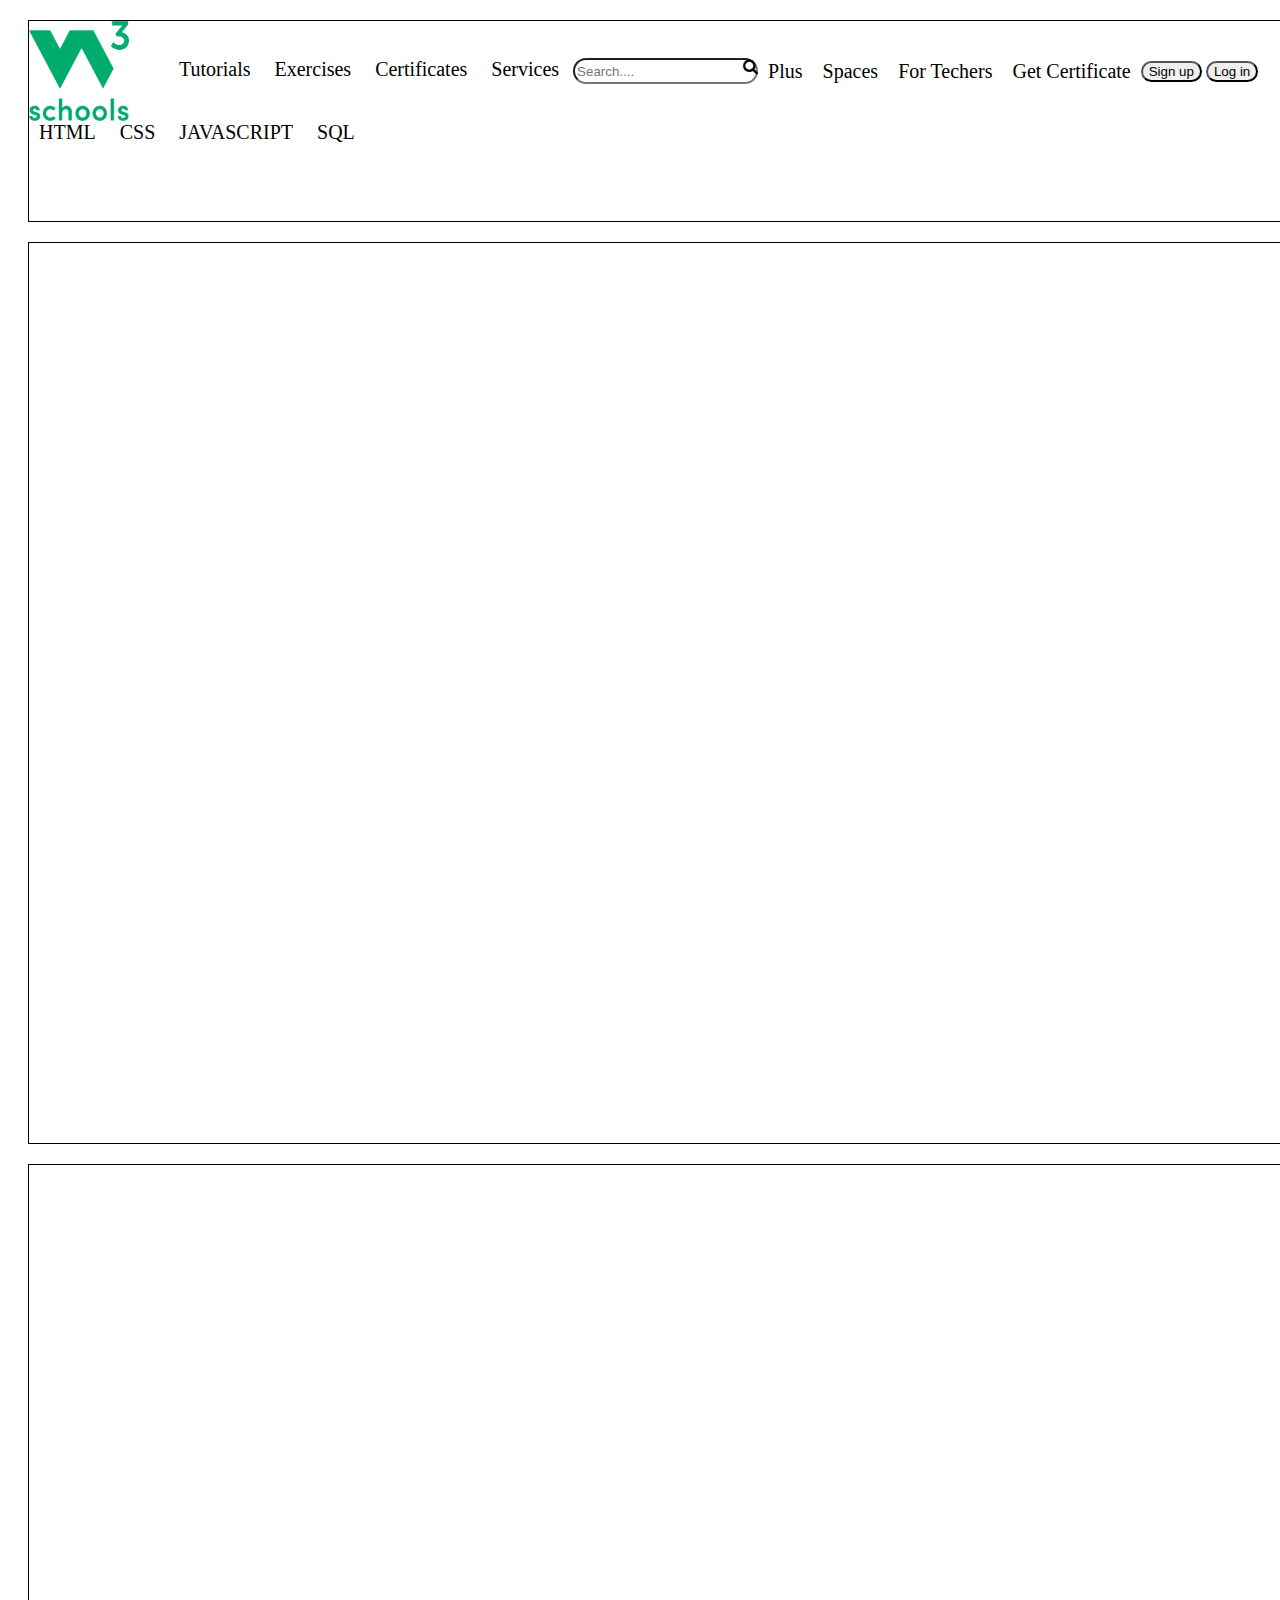
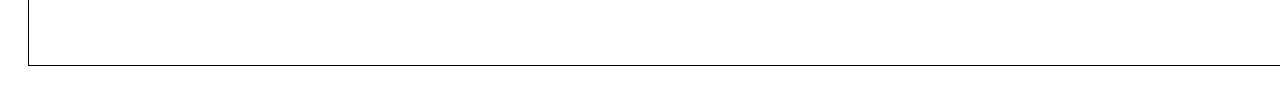
==== indexw3.html @ 79e41e92 "homework day 8" ====
<!DOCTYPE html>
<html lang="en">
<head>
    <meta charset="UTF-8">
    <meta name="viewport" content="width=device-width, initial-scale=1.0">
    <title>Document</title>
    <link rel="stylesheet" href="./stylew3.css">
    <link rel="stylesheet" href="https://cdnjs.cloudflare.com/ajax/libs/font-awesome/4.7.0/css/font-awesome.min.css"/>
</head>
<body>
    <div class="top">
        <div class="top-avatar">
            <img class="top--avatar--img" src="./public/img/W3Schools_logo.svg.png" alt="w3schools_logo">
            <ul>
                <li><a href="#">Tutorials</a></li>
                <li><a href="#">Exercises</a></li>
                <li><a href="#">Certificates</a></li>
                <li><a href="#">Services</a></li>
                <span class="top--search">
                    <input class="top--avatar--input" type="text" placeholder="Search...." name="Search"  >
                    <i class="fa fa-search icon" aria-hidden="true"></i>
                </span>
            </ul>
            <div class="top--nav">
                <li><a href="#">Plus</a></li>
                <li><a href="#">Spaces</a></li>
                <li><a href="#">For Techers</a></li>
                <li><a href="#">Get Certificate</a></li>
                <div class="top--avatar--register">
                    <button class="top--avatar--signup" type="submit">Sign up</button>
                    <button class="top--avatar--login" type="submit">Log in</button>
                </div>
            </div>
            
        </div>
        <div class="top--chu">
            <li><a href="#">HTML</a></li>
            <li><a href="#">CSS</a></li>
            <li><a href="#">JAVASCRIPT</a></li>
            <li><a href="#">SQL</a></li>
        </div>

    </div>
    <div class="content">
        <div class="content--left">
            
        </div>
        <div class="content--mid">
            <div class="content--mid--a"></div>
            <div class="content--mid--b"></div>
        </div>
        <div class="content--right">
            <div class="content--right--a"></div>
            <div class="content--right--b"></div>
        </div>
    </div>
    <div class="footer">
        <div class="footer--left"></div>
        <div class="footer--mid"></div>
        <div class="footer--right"></div>
    </div>
</body>
</html>
---- stylew3.css ----
.body{
    display: flex;
    justify-content: center;
    align-items: center;
    flex-direction: column;
}
.top{
    margin: 20px;
    border: 1px solid black;
    width: 100%;
    height: 200px;
}
.top-avatar{
    display: flex;
    justify-content: flex-start;
    align-items: center;
}
.top--avatar--img{
    width: 100px;
    height: 100px;
}
li{
    display: inline;
}
a{
    text-decoration: none;
    color: black;
    padding: 10px;
    font-size: 20px;
}
.top--avatar--input{
    height: 20px;
    border-radius: 20px;
    outline: none;
}
.top--search{
    position: relative;
}
.icon{
    position: absolute;
    right: 0;
}
.top--nav{
    display: inline;
    display: flex;
    justify-content: flex-start;
    align-items: center;
    float: right;
}
.top--avatar--signup{
    border-radius: 20px;
}
.top--avatar--login{
    border-radius: 20px;
}
.top--chu{
    display: block;
}
.content{
    margin: 20px;
    border: 1px solid black;
    width: 100%;
    height: 900px;
}
.footer{
    margin: 20px;
    border: 1px solid black;
    width: 100%;
    height: 500px;
}
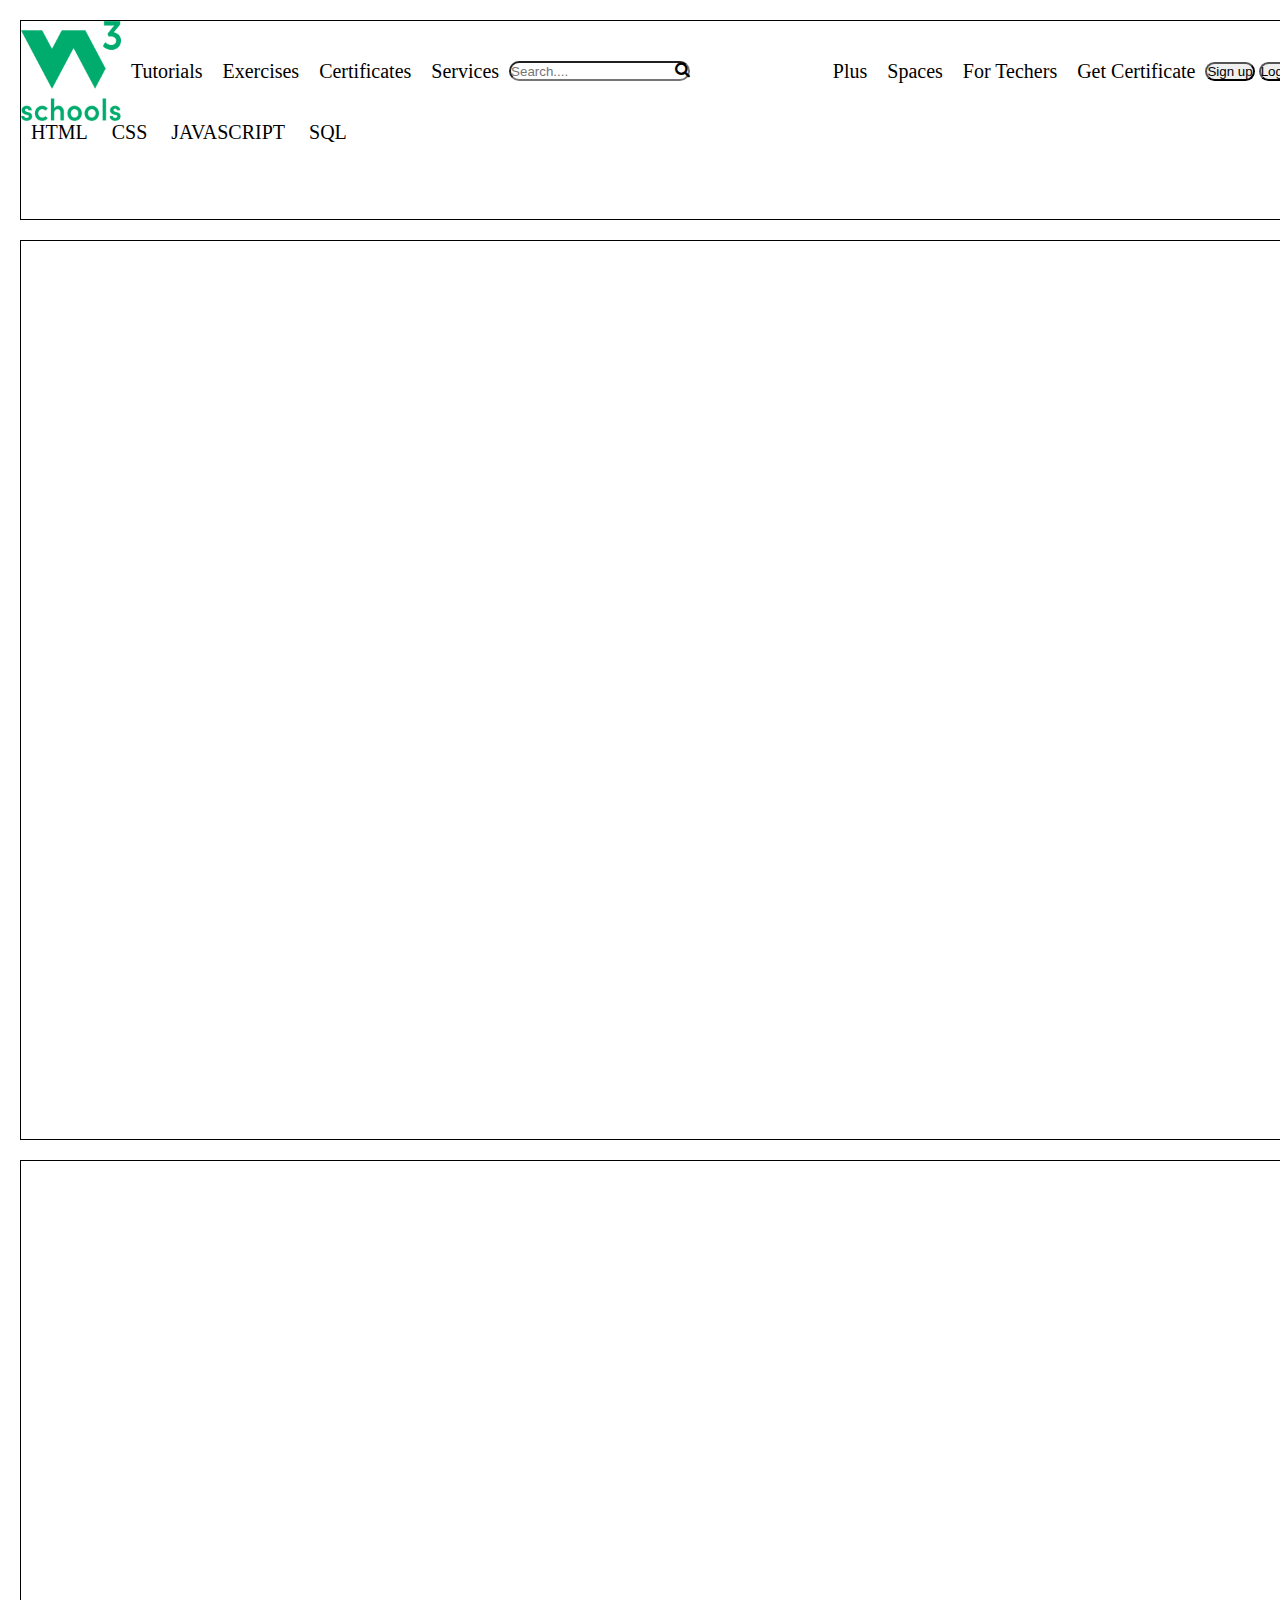
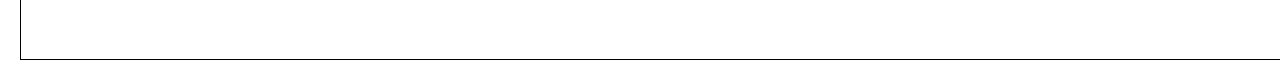
==== commit 8fdb399d: "homework day 9" ====
--- a/indexw3.html
+++ b/indexw3.html
@@ -1,63 +1,73 @@
 <!DOCTYPE html>
 <html lang="en">
-<head>
-    <meta charset="UTF-8">
-    <meta name="viewport" content="width=device-width, initial-scale=1.0">
+  <head>
+    <meta charset="UTF-8" />
+    <meta name="viewport" content="width=device-width, initial-scale=1.0" />
     <title>Document</title>
-    <link rel="stylesheet" href="./stylew3.css">
-    <link rel="stylesheet" href="https://cdnjs.cloudflare.com/ajax/libs/font-awesome/4.7.0/css/font-awesome.min.css"/>
-</head>
-<body>
+    <link rel="stylesheet" href="./stylew3.css" />
+    <link
+      rel="stylesheet"
+      href="https://cdnjs.cloudflare.com/ajax/libs/font-awesome/4.7.0/css/font-awesome.min.css"
+    />
+  </head>
+  <body>
     <div class="top">
-        <div class="top-avatar">
-            <img class="top--avatar--img" src="./public/img/W3Schools_logo.svg.png" alt="w3schools_logo">
-            <ul>
-                <li><a href="#">Tutorials</a></li>
-                <li><a href="#">Exercises</a></li>
-                <li><a href="#">Certificates</a></li>
-                <li><a href="#">Services</a></li>
-                <span class="top--search">
-                    <input class="top--avatar--input" type="text" placeholder="Search...." name="Search"  >
-                    <i class="fa fa-search icon" aria-hidden="true"></i>
-                </span>
-            </ul>
-            <div class="top--nav">
-                <li><a href="#">Plus</a></li>
-                <li><a href="#">Spaces</a></li>
-                <li><a href="#">For Techers</a></li>
-                <li><a href="#">Get Certificate</a></li>
-                <div class="top--avatar--register">
-                    <button class="top--avatar--signup" type="submit">Sign up</button>
-                    <button class="top--avatar--login" type="submit">Log in</button>
-                </div>
+      <div class="top-avatar">
+        <img
+          class="top--avatar--img"
+          src="./public/img/W3Schools_logo.svg.png"
+          alt="w3schools_logo"
+        />
+        <span class="top--items">
+          <ul class="top--nav">
+            <li><a href="#">Tutorials</a></li>
+            <li><a href="#">Exercises</a></li>
+            <li><a href="#">Certificates</a></li>
+            <li><a href="#">Services</a></li>
+            <span class="top--search">
+              <input
+                class="top--avatar--input"
+                type="text"
+                placeholder="Search...."
+                name="Search"
+              />
+              <i class="fa fa-search icon" aria-hidden="true"></i>
+            </span>
+          </ul>
+          <ul class="top--nav">
+            <li><a href="#">Plus</a></li>
+            <li><a href="#">Spaces</a></li>
+            <li><a href="#">For Techers</a></li>
+            <li><a href="#">Get Certificate</a></li>
+            <div class="top--avatar--register">
+              <button class="top--avatar--signup" type="submit">Sign up</button>
+              <button class="top--avatar--login" type="submit">Log in</button>
             </div>
-            
-        </div>
-        <div class="top--chu">
-            <li><a href="#">HTML</a></li>
-            <li><a href="#">CSS</a></li>
-            <li><a href="#">JAVASCRIPT</a></li>
-            <li><a href="#">SQL</a></li>
-        </div>
-
+          </ul>
+        </span>
+      </div>
+      <div class="top--chu">
+        <li><a href="#">HTML</a></li>
+        <li><a href="#">CSS</a></li>
+        <li><a href="#">JAVASCRIPT</a></li>
+        <li><a href="#">SQL</a></li>
+      </div>
     </div>
     <div class="content">
-        <div class="content--left">
-            
-        </div>
-        <div class="content--mid">
-            <div class="content--mid--a"></div>
-            <div class="content--mid--b"></div>
-        </div>
-        <div class="content--right">
-            <div class="content--right--a"></div>
-            <div class="content--right--b"></div>
-        </div>
+      <div class="content--left"></div>
+      <div class="content--mid">
+        <div class="content--mid--a"></div>
+        <div class="content--mid--b"></div>
+      </div>
+      <div class="content--right">
+        <div class="content--right--a"></div>
+        <div class="content--right--b"></div>
+      </div>
     </div>
     <div class="footer">
-        <div class="footer--left"></div>
-        <div class="footer--mid"></div>
-        <div class="footer--right"></div>
+      <div class="footer--left"></div>
+      <div class="footer--mid"></div>
+      <div class="footer--right"></div>
     </div>
-</body>
-</html>+  </body>
+</html>
--- a/stylew3.css
+++ b/stylew3.css
@@ -1,70 +1,84 @@
-.body{
-    display: flex;
-    justify-content: center;
-    align-items: center;
-    flex-direction: column;
+* {
+  padding: 0;
+  margin: 0;
+  box-sizing: border-box;
 }
-.top{
-    margin: 20px;
-    border: 1px solid black;
-    width: 100%;
-    height: 200px;
+
+.body {
+  display: flex;
+  justify-content: center;
+  align-items: center;
+  flex-direction: column;
 }
-.top-avatar{
-    display: flex;
-    justify-content: flex-start;
-    align-items: center;
+.top {
+  margin: 20px;
+  border: 1px solid black;
+  width: 100%;
+  height: 200px;
 }
-.top--avatar--img{
-    width: 100px;
-    height: 100px;
+.top-avatar {
+  display: flex;
+  justify-content: flex-start;
+  align-items: center;
 }
-li{
-    display: inline;
+.top--avatar--img {
+  width: 100px;
+  height: 100px;
 }
-a{
-    text-decoration: none;
-    color: black;
-    padding: 10px;
-    font-size: 20px;
+li {
+  display: inline;
 }
-.top--avatar--input{
-    height: 20px;
-    border-radius: 20px;
-    outline: none;
+a {
+  text-decoration: none;
+  color: black;
+  padding: 10px;
+  font-size: 20px;
 }
-.top--search{
-    position: relative;
+
+.top--items {
+  width: 100%;
+  display: flex;
+  justify-content: space-between;
+  align-items: center;
 }
-.icon{
-    position: absolute;
-    right: 0;
+
+.top--avatar--input {
+  height: 20px;
+  border-radius: 20px;
+  outline: none;
 }
-.top--nav{
-    display: inline;
-    display: flex;
-    justify-content: flex-start;
-    align-items: center;
-    float: right;
+.top--search {
+  position: relative;
 }
-.top--avatar--signup{
-    border-radius: 20px;
+.icon {
+  position: absolute;
+  right: 0;
 }
-.top--avatar--login{
-    border-radius: 20px;
+.top--nav {
+  display: inline;
+  display: flex;
+  justify-content: flex-start;
+  align-items: center;
+  float: right;
 }
-.top--chu{
-    display: block;
+.top--avatar--signup {
+  border-radius: 20px;
 }
-.content{
-    margin: 20px;
-    border: 1px solid black;
-    width: 100%;
-    height: 900px;
+.top--avatar--login {
+  border-radius: 20px;
 }
-.footer{
-    margin: 20px;
-    border: 1px solid black;
-    width: 100%;
-    height: 500px;
-}+.top--chu {
+  display: block;
+}
+.content {
+  margin: 20px;
+  border: 1px solid black;
+  width: 100%;
+  height: 900px;
+}
+.footer {
+  margin: 20px;
+  border: 1px solid black;
+  width: 100%;
+  height: 500px;
+}
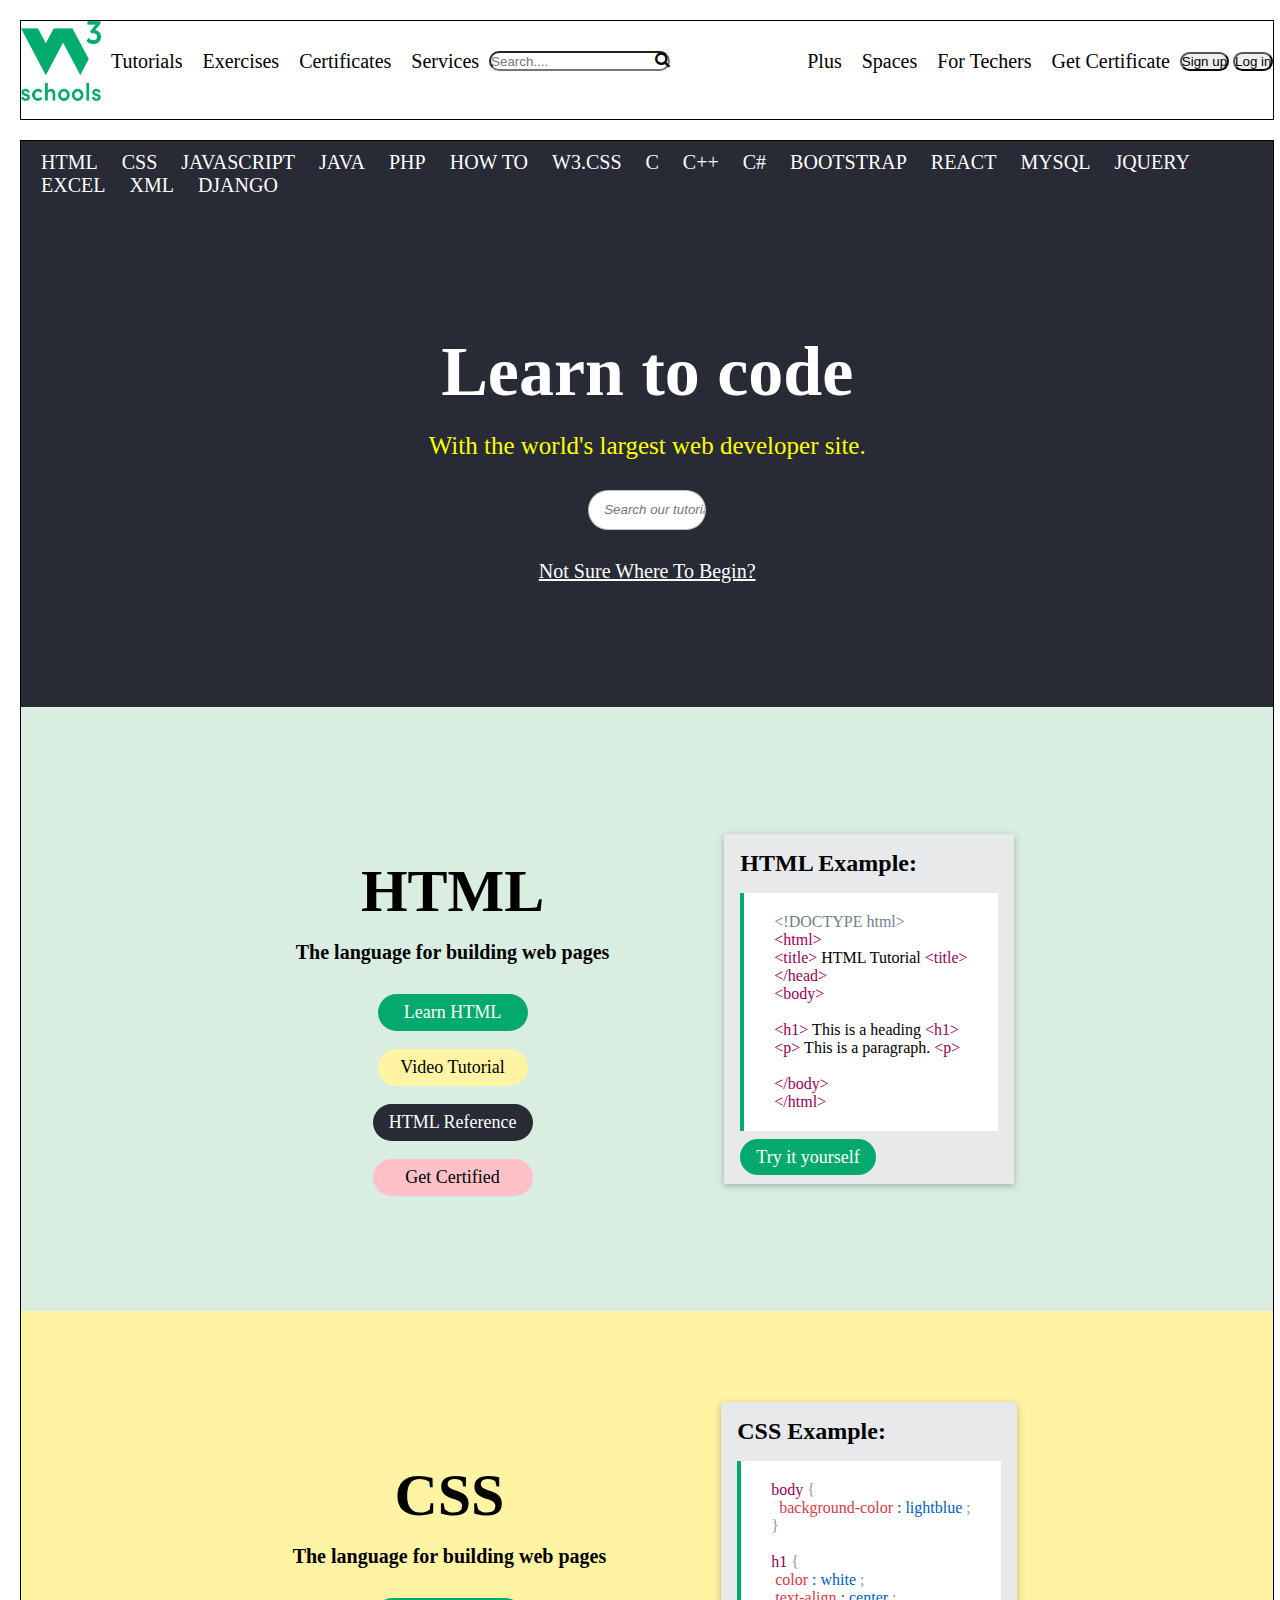
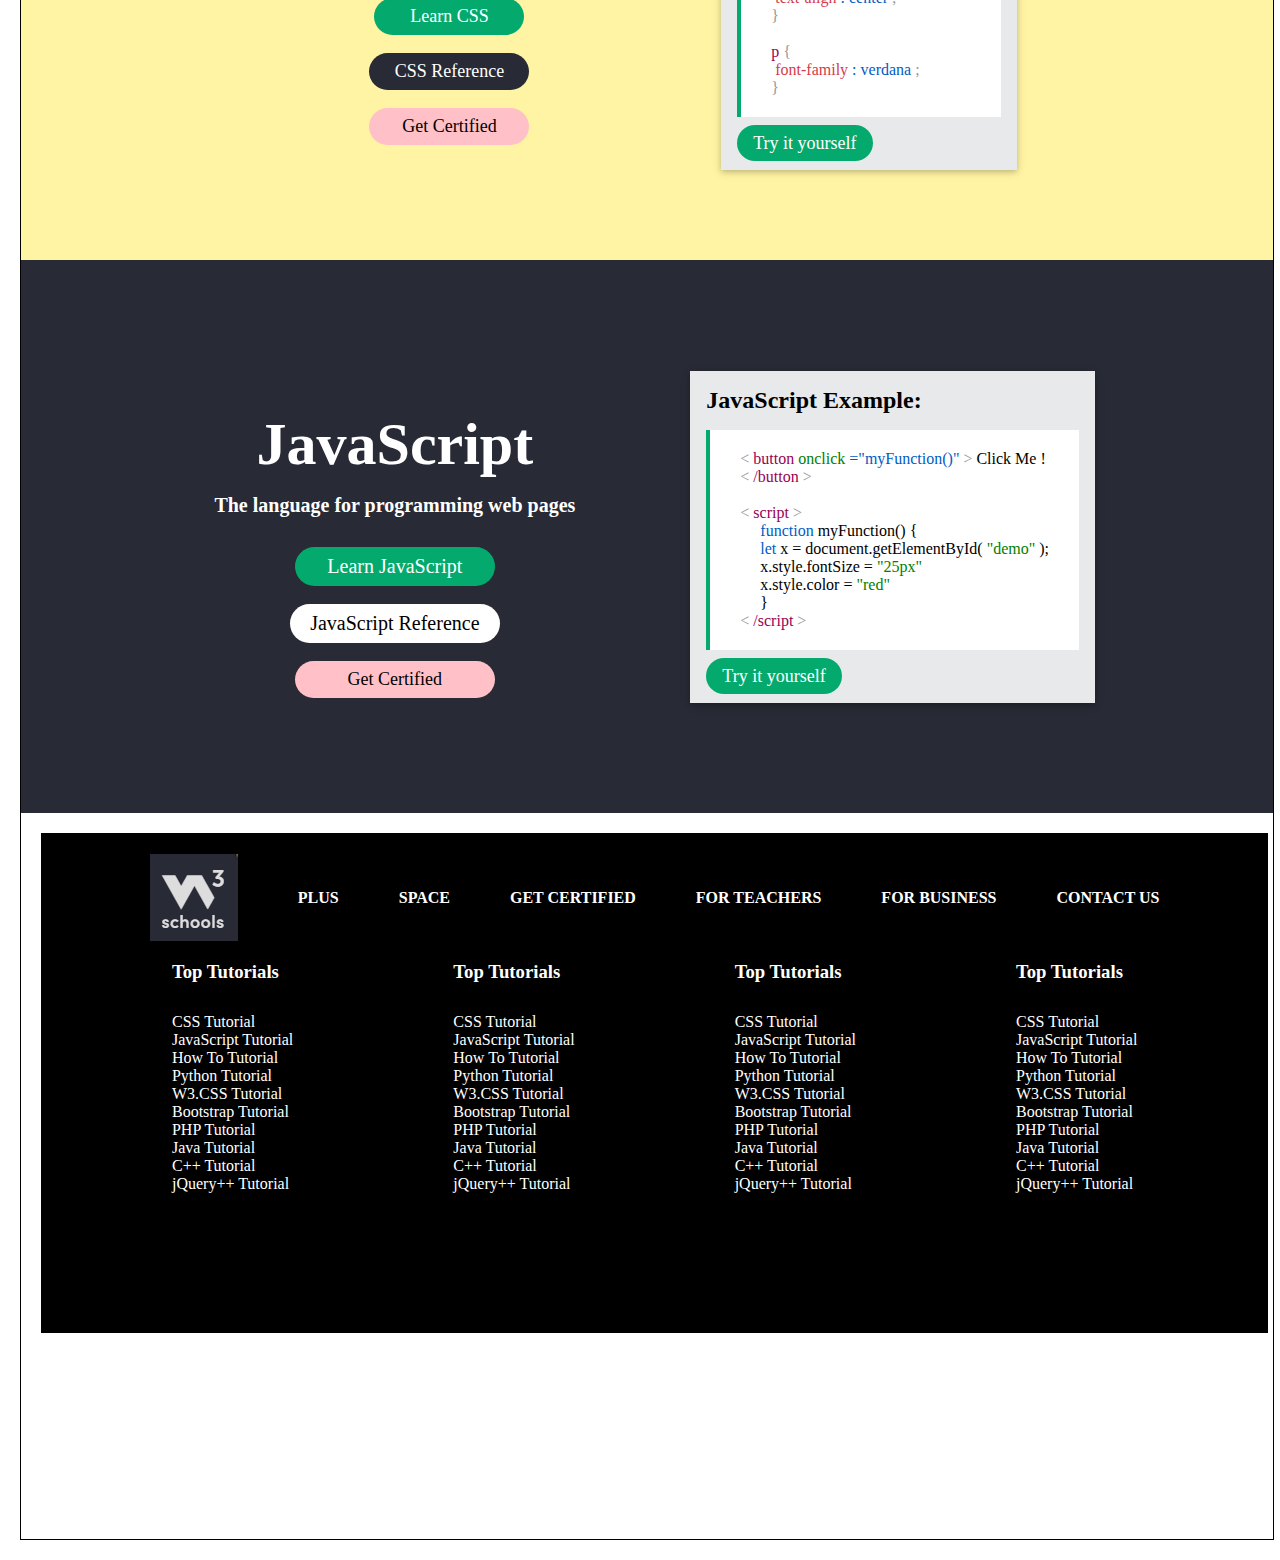
==== commit 805cef56: "homework day 8" ====
--- a/indexw3.html
+++ b/indexw3.html
@@ -20,10 +20,10 @@
         />
         <span class="top--items">
           <ul class="top--nav">
-            <li><a href="#">Tutorials</a></li>
-            <li><a href="#">Exercises</a></li>
-            <li><a href="#">Certificates</a></li>
-            <li><a href="#">Services</a></li>
+            <li><a class="menu--nav--top" href="#">Tutorials</a></li>
+            <li><a class="menu--nav--top" href="#">Exercises</a></li>
+            <li><a class="menu--nav--top" href="#">Certificates</a></li>
+            <li><a class="menu--nav--top" href="#">Services</a></li>
             <span class="top--search">
               <input
                 class="top--avatar--input"
@@ -35,10 +35,10 @@
             </span>
           </ul>
           <ul class="top--nav">
-            <li><a href="#">Plus</a></li>
-            <li><a href="#">Spaces</a></li>
-            <li><a href="#">For Techers</a></li>
-            <li><a href="#">Get Certificate</a></li>
+            <li><a class="menu--nav--top" href="#">Plus</a></li>
+            <li><a class="menu--nav--top" href="#">Spaces</a></li>
+            <li><a class="menu--nav--top" href="#">For Techers</a></li>
+            <li><a class="menu--nav--top" href="#">Get Certificate</a></li>
             <div class="top--avatar--register">
               <button class="top--avatar--signup" type="submit">Sign up</button>
               <button class="top--avatar--login" type="submit">Log in</button>
@@ -46,28 +46,302 @@
           </ul>
         </span>
       </div>
-      <div class="top--chu">
-        <li><a href="#">HTML</a></li>
-        <li><a href="#">CSS</a></li>
-        <li><a href="#">JAVASCRIPT</a></li>
-        <li><a href="#">SQL</a></li>
-      </div>
+      
     </div>
     <div class="content">
-      <div class="content--left"></div>
-      <div class="content--mid">
-        <div class="content--mid--a"></div>
+      <div class="content--left">
+        <div class="top--menu">
+          <li><a class="menu--nav" href="#">HTML</a></li>
+          <li><a class="menu--nav" href="#">CSS</a></li>
+          <li><a class="menu--nav" href="#">JAVASCRIPT</a></li>
+          <li><a class="menu--nav" href="#">JAVA</a></li>
+          <li><a class="menu--nav" href="#">PHP</a></li>
+          <li><a class="menu--nav" href="#">HOW TO</a></li>
+          <li><a class="menu--nav" href="#">W3.CSS</a></li>
+          <li><a class="menu--nav" href="#">C</a></li>
+          <li><a class="menu--nav" href="#">C++</a></li>
+          <li><a class="menu--nav" href="#">C#</a></li>
+          <li><a class="menu--nav" href="#">BOOTSTRAP</a></li>
+          <li><a class="menu--nav" href="#">REACT</a></li>
+          <li><a class="menu--nav" href="#">MYSQL</a></li>
+          <li><a class="menu--nav" href="#">JQUERY</a></li>
+          <li><a class="menu--nav" href="#">EXCEL</a></li>
+          <li><a class="menu--nav" href="#">XML</a></li>
+          <li><a class="menu--nav" href="#">DJANGO</a></li>
+        </div>
+        <div class="content--mid--a">
+          <div class="learn--to--code">
+            <h1 class="learn">Learn to code</h1>
+          <p class="p">With the world's largest web developer site.</p>
+          <div class="content--mid--input">
+            <input class="input" type="text" placeholder="Search our tutorials, e.g. HTML"/>
+          </div>
+          <a class="notsure" href="#">Not Sure Where To Begin?</a>
+          </div>
+        </div>
         <div class="content--mid--b"></div>
       </div>
       <div class="content--right">
-        <div class="content--right--a"></div>
-        <div class="content--right--b"></div>
-      </div>
-    </div>
-    <div class="footer">
-      <div class="footer--left"></div>
-      <div class="footer--mid"></div>
-      <div class="footer--right"></div>
+        <div class="content--right--a">
+          <h1 class="chuhtml">HTML</h1>
+          <h4 class="thelanguage">The language for building web pages</h4>
+          <div class="html">
+          <a class="learn--html" href="#">Learn HTML</a>
+          <br>
+          <a class="video" href="#">Video Tutorial</a>
+          <br>
+          <a class="reference" href="#">HTML Reference</a>
+          <br>
+          <a class="certified" href="#">Get Certified</a>
+          </div>
+        </div>
+        <div class="content--right--b">
+          <h2 class="example">HTML Example:</h2>
+          <div class="code">
+            <span class="doctypehtml">&lt;!DOCTYPE html&gt;</span>
+            <br>
+            <span class="htmll">&lt;html&gt;</span>
+            <br>
+            <span class="titlename">
+              <span class="title">&lt;title&gt;</span>
+            </span>
+            HTML Tutorial
+            <span class="titlename">
+              <span class="title">&lt;title&gt;</span>
+            </span>
+            <br>
+            <span class="head">&lt;/head&gt;</span>
+            <br>
+            <span class="bodyy">&lt;body&gt;</span>
+            <br>
+            <br>
+            <span class="titlep">
+              <span>&lt;h1&gt;</span>
+            </span>
+            This is a heading
+            <span class="titlep">
+              <span>&lt;h1&gt;</span>
+            </span>
+            <br>
+            <span class="titlep">
+              <span>&lt;p&gt;</span>
+            </span>
+            This is a paragraph.
+            <span class="titlep">
+              <span>&lt;p&gt;</span>
+            </span>
+            <br>
+            <br>
+            <span class="bodyy">&lt;/body&gt;</span>
+            <br>
+            <span class="htmll">&lt;/html&gt;</span>
+          </div>
+          <a class="learn--tryit" href="#">Try it yourself</a>
+        </div>
+      </div>
+      <div class="content--rightt">
+        <div class="content--right--a">
+          <h1 class="chuhtml">CSS</h1>
+          <h4 class="thelanguage">The language for building web pages</h4>
+          <div class="html">
+          <a class="learn--html" href="#">Learn CSS</a>
+          <br>
+          <a class="reference" href="#">CSS Reference</a>
+          <br>
+          <a class="certified" href="#">Get Certified</a>
+          </div>
+        </div>
+        <div class="content--right--b">
+          <h2 class="example">CSS Example:</h2>
+          <div class="code">
+            <div class="cssbody">
+              <span class="cssbody--color">body</span>
+              <span class="cssdelimiter--color">{</span>
+                <br>
+                <span class="cssproperty--color">&nbsp; background-color
+                  <span class="csspropertyvalue--color">
+                    <span class="cssdelimiter--color--lightbule">:</span>
+                    lightblue
+                    <span class="cssdelimiter--color">;</span>
+                </span>
+                <br>
+                </span>
+              <span class="cssdelimiter--color">}</span>
+            </div>
+            <br>
+            <span class="cssbody--color">h1</span>
+              <span class="cssdelimiter--color">{</span>
+                <br>
+                <span class="cssproperty--color">&nbsp;color
+                  <span class="csspropertyvalue--color">
+                    <span class="cssdelimiter--color--lightbule">:</span>
+                    white
+                    <span class="cssdelimiter--color">;</span>
+                    <br>
+                    <span class="cssproperty--color">&nbsp;text-align
+                      <span class="csspropertyvalue--color">
+                        <span class="cssdelimiter--color--lightbule">:</span>
+                        center
+                        <span class="cssdelimiter--color">;</span>
+                </span>
+                <br>
+                </span>
+              <span class="cssdelimiter--color">}</span>
+            <br>
+            <br>
+            <span class="cssbody--color">p</span>
+              <span class="cssdelimiter--color">{</span>
+                <br>
+                <span class="cssproperty--color">&nbsp;font-family
+                  <span class="csspropertyvalue--color">
+                    <span class="cssdelimiter--color--lightbule">:</span>
+                    verdana
+                    <span class="cssdelimiter--color">;</span>
+                </span>
+                <br>
+                </span>
+              <span class="cssdelimiter--color">}</span>
+          </div>
+          <a class="learn--tryit" href="#">Try it yourself</a>
+        </div>
+      </div>
+      <div class="content--righttt">
+        <div class="content--right--a">
+          <h1 class="javascript">JavaScript</h1>
+          <h4 class="thelanguagejava">The language for programming web pages</h4>
+          <div class="html">
+          <a class="learn--java" href="#">Learn JavaScript</a>
+          <br>
+          <a class="reference--java" href="#">JavaScript Reference</a>
+          <br>
+          <a class="certified--java" href="#">Get Certified</a>
+          </div>
+        </div>
+        <div class="content--right--b">
+          <h2 class="example">JavaScript Example:</h2>
+          <div class="code">
+            <span class="tagname-color">
+              <span class="tag--color">&lt;</span>
+              <span class="button--color">button</span>
+              <span class="onclick--color">onclick</span>
+              <span class="myfunction--color">="myFunction()"</span>
+              <span class="tag--color">&gt;</span>
+              <span class="clickme--color">Click Me !</span>
+              <br>
+              <span class="tag--color">&lt;</span>
+              <span class="button--color">/button</span>
+              <span class="tag--color">&gt;</span>
+            </span>
+            <br>
+            <br>
+            <span class="tagname--color">
+              <span class="tag--color">&lt;</span>
+              <span class="script--color">script</span>
+              <span class="tag--color">&gt;</span>
+              <br>
+              <div class="java">
+                <span class="myfunction--color">function</span>
+              <span class="function--color">myFunction()</span>
+              <span class="jssdelimiter--color">{</span>
+                <br>
+                <span class="let--color">let</span>
+                <span class="x--color">x = document.getElementById(</span>
+                <span class="demo--color">"demo"</span>
+                <span class="x--color">);</span>
+                <br>
+                <span class="xstyle--color">x.style.fontSize =</span>
+                <span class="demo--color">"25px"</span>
+                <br>
+                <span class="xstyle--color">x.style.color =</span>
+                <span class="demo--color">"red"</span>
+                <br>
+              <span class="jssdelimiter--color">}</span>
+              <br>
+              </div>
+              <span class="tag--color">&lt;</span>
+              <span class="script--color">/script</span>
+              <span class="tag--color">&gt;</span>
+            </span>
+          </div>
+          <a class="learn--tryit" href="#">Try it yourself</a>
+        </div>
+      </div>
+    <div class="bottom">
+      <div class="bottom-boder">
+        <img src="./public/img/Screenshot 2025-03-07 195516.png" alt="">
+        <h4>PLUS</h4>
+          <h4>SPACE</h4>
+          <h4>GET CERTIFIED</h4>
+          <h4>FOR TEACHERS</h4>
+          <h4>FOR BUSINESS</h4>
+          <h4>CONTACT US</h4>
+      </div>
+      <div class="bottom--all">
+        <div class="bottom1">
+            <h3>Top Tutorials</h3>
+          <div class="toptutorial">
+            <p>CSS Tutorial</p>
+            <p>JavaScript Tutorial</p>
+            <p>How To Tutorial</p>
+            <p>Python  Tutorial</p>
+            <p>W3.CSS Tutorial</p>
+            <p>Bootstrap Tutorial</p>
+            <p>PHP Tutorial</p>
+            <p>Java Tutorial</p>
+            <p>C++ Tutorial</p>
+            <p>jQuery++ Tutorial</p>
+          </div>
+        </div>
+        <div class="bottom2">
+            <h3>Top Tutorials</h3>
+          <div class="toptutorial">
+            <p>CSS Tutorial</p>
+            <p>JavaScript Tutorial</p>
+            <p>How To Tutorial</p>
+            <p>Python  Tutorial</p>
+            <p>W3.CSS Tutorial</p>
+            <p>Bootstrap Tutorial</p>
+            <p>PHP Tutorial</p>
+            <p>Java Tutorial</p>
+            <p>C++ Tutorial</p>
+            <p>jQuery++ Tutorial</p>
+          </div>
+        </div>
+        <div class="bottom3">
+            <h3>Top Tutorials</h3>
+          <div class="toptutorial">
+            <p>CSS Tutorial</p>
+            <p>JavaScript Tutorial</p>
+            <p>How To Tutorial</p>
+            <p>Python  Tutorial</p>
+            <p>W3.CSS Tutorial</p>
+            <p>Bootstrap Tutorial</p>
+            <p>PHP Tutorial</p>
+            <p>Java Tutorial</p>
+            <p>C++ Tutorial</p>
+            <p>jQuery++ Tutorial</p>
+          </div>
+        </div>
+        <div class="bottom4">
+            <h3>Top Tutorials</h3>
+          <div class="toptutorial">
+            <p>CSS Tutorial</p>
+            <p>JavaScript Tutorial</p>
+            <p>How To Tutorial</p>
+            <p>Python  Tutorial</p>
+            <p>W3.CSS Tutorial</p>
+            <p>Bootstrap Tutorial</p>
+            <p>PHP Tutorial</p>
+            <p>Java Tutorial</p>
+            <p>C++ Tutorial</p>
+            <p>jQuery++ Tutorial</p>
+          </div>
+        </div>
+      </div>
+      
+        
+
+
     </div>
   </body>
 </html>
--- a/stylew3.css
+++ b/stylew3.css
@@ -13,8 +13,8 @@
 .top {
   margin: 20px;
   border: 1px solid black;
-  width: 100%;
-  height: 200px;
+  width: 98%;
+  height: 100px;
 }
 .top-avatar {
   display: flex;
@@ -22,19 +22,24 @@
   align-items: center;
 }
 .top--avatar--img {
-  width: 100px;
-  height: 100px;
+  width: 80px;
+  height: 80px;
 }
 li {
   display: inline;
 }
-a {
-  text-decoration: none;
-  color: black;
+.menu--nav {
+  text-decoration: none;
+  color: white;
   padding: 10px;
   font-size: 20px;
 }
-
+.menu--nav--top{
+  padding: 10px;
+  font-size: 20px;
+  text-decoration: none;
+  color: black;
+}
 .top--items {
   width: 100%;
   display: flex;
@@ -67,18 +72,301 @@
 .top--avatar--login {
   border-radius: 20px;
 }
-.top--chu {
-  display: block;
+.top--menu {
+  display: block;
+  padding: 10px;
+
 }
 .content {
   margin: 20px;
   border: 1px solid black;
-  width: 100%;
-  height: 900px;
+  width: 98%;
+  height: 3000px;
+}
+.content--left{
+  background-color: #282a35;
+
 }
 .footer {
   margin: 20px;
   border: 1px solid black;
-  width: 100%;
+  width: 98%;
   height: 500px;
 }
+.content--mid--a{
+  text-align: center;
+  height: 500px;
+  display: flex;
+  align-items: center;
+  justify-content: center;
+  gap: 20px;
+}
+.learn{
+  font-size: 70px;
+  color: white;
+}
+.p{
+  padding-top: 20px;
+  color: yellow;
+  font-size: 25px;
+}
+.content--mid--input{
+  padding-top: 30px;
+  padding-bottom: 30px;
+}
+.input{
+  border-radius: 20px;
+  width: 27%;
+  height: 40px;
+  font-style: italic;
+  padding: 5px 0px 5px 15px;
+  border: 1px solid rgba(0, 0, 0, 0.25);
+  background-image: url(./public/img/magnifying-glass.png);
+  background-size: 20px;
+  background-repeat: no-repeat;
+  background-position: 350px;
+}
+.notsure{
+  font-size: 20px;
+  color: white;
+}
+.content--right{
+  display: flex;
+  justify-content: center;
+  align-items: center;
+  padding-top: 50px;
+  background-color: #D9EEE1;
+}
+.content--right--a{
+  text-align: center;
+  display: block;
+  padding-bottom: 100px;
+  padding-right: 100px;
+  padding-top: 100px;
+}
+.chuhtml{
+  font-size: 60px;
+}
+.html{
+  padding: 15px;
+}
+.thelanguage{
+  padding: 15px;
+  font-size: 20px;
+}
+.learn--html{
+  background-color: #04AA6D;
+  color: white;
+  font-size: 18px;
+  margin: auto;
+  display: block;
+  width: 150px;
+  border-radius: 25px;
+  text-decoration: none;
+  padding: 8px 16px;
+}
+.video{
+  background-color: #FFF4A3;
+  color: black;
+  font-size: 18px;
+  margin: auto;
+  display: block;
+  width: 150px;
+  border-radius: 25px;
+  text-decoration: none;
+  padding: 8px 16px;
+}
+.reference{
+  background-color: #282A35;
+  color: white;
+  font-size: 18px;
+  margin: auto;
+  display: block;
+  width: 160px;
+  border-radius: 25px;
+  text-decoration: none;
+  padding: 8px 16px;
+}
+.certified{
+  background-color: #FFC0C7;
+  color: black;
+  font-size: 18px;
+  margin: auto;
+  display: block;
+  width: 160px;
+  border-radius: 25px;
+  text-decoration: none;
+  padding: 8px 16px;
+}
+.code{
+  padding: 20px 30px;
+}
+.content--right--b{
+  background-color: #E7E9EB;
+  padding: 16px;
+  box-shadow: 0 2px 5px rgba(0, 0, 0, 0.16), 0 2px 10px 0 rgba(0, 0, 0, 0.12);
+  margin-bottom: 50px;
+}
+.example{
+  margin-bottom: 16px;
+}
+.code{
+  background-color: white;
+  border-left: 4px solid #04AA6D;
+  margin-bottom: 16px;
+
+}
+.doctypehtml{
+  color: #708090;
+}
+.htmll{
+  color: #990055;
+}
+.titlename{
+  color: #990055;
+}
+.titlep{
+  color: #990055;
+}
+.head{
+  color: #990055;
+}
+.bodyy{
+  color: #990055;
+}
+.content--rightt{
+  display: flex;
+  justify-content: center;
+  align-items: center;
+  padding-top: 50px;
+  background-color: #FFF4A3;
+}
+.content--righttt{
+  display: flex;
+  justify-content: center;
+  align-items: center;
+  padding-top: 50px;
+  background-color: #282A35;
+}
+.learn--tryit{
+  background-color: #04AA6D;
+  color: white;
+  font-size: 18px;
+  margin: auto;
+  width: 150px;
+  border-radius: 25px;
+  text-decoration: none;
+  padding: 8px 16px;
+}
+
+.cssbody--color{
+  color: #990055;
+}
+.cssdelimiter--color{
+  color: #999999;
+}
+.cssproperty--color{
+  color: #D73A49;
+}
+.csspropertyvalue--color{
+  color: #005CC5;
+}
+.javascript{
+  font-size: 60px;
+  color: white;
+}
+.thelanguagejava{
+  color: white;
+  padding: 15px;
+  font-size: 20px;
+}
+.learn--java{
+  background-color: #04AA6D;
+  color: white;
+  font-size: 20px;
+  margin: auto;
+  display: block;
+  width: 200px;
+  border-radius: 25px;
+  text-decoration: none;
+  padding: 8px 16px;
+}
+.reference--java{
+  background-color: #FFFFFF;
+  color: black;
+  font-size: 20px;
+  margin: auto;
+  display: block;
+  width: 210px;
+  border-radius: 25px;
+  text-decoration: none;
+  padding: 8px 16px;
+}
+.certified--java{
+  background-color: #FFC0C7;
+  color: black;
+  font-size: 18px;
+  margin: auto;
+  display: block;
+  width: 200px;
+  border-radius: 25px;
+  text-decoration: none;
+  padding: 8px 16px;
+}
+.tag--color{
+  color: #999999;
+}
+.button--color{
+  color: #990055;
+}
+.onclick--color{
+  color: #008000;
+}
+.myfunction--color{
+  color: #005CC5;
+}
+.script--color{
+  color: #990055;
+}
+.let--color{
+  color: #005CC5;
+}
+.demo--color{
+  color: #008000;
+}
+.java{
+  padding-left: 20px;
+}
+.bottom{
+  margin: 20px;
+  border: 1px solid black;
+  width: 98%;
+  height: 500px;
+  background-color: #000000;
+
+}
+.bottom-boder{
+  display: flex;
+  justify-content: center;
+  align-items: center;
+  flex-direction: row;
+  padding: 20px;
+  gap: 60px;
+  color: white;
+  
+}
+.bottom--all{
+  display: flex;
+  justify-content: center;
+  align-items: center;
+  flex-direction: row;
+  gap: 160px;
+  color: white;
+
+}
+.toptutorial{
+  padding-top: 30px;
+}
+
+
+
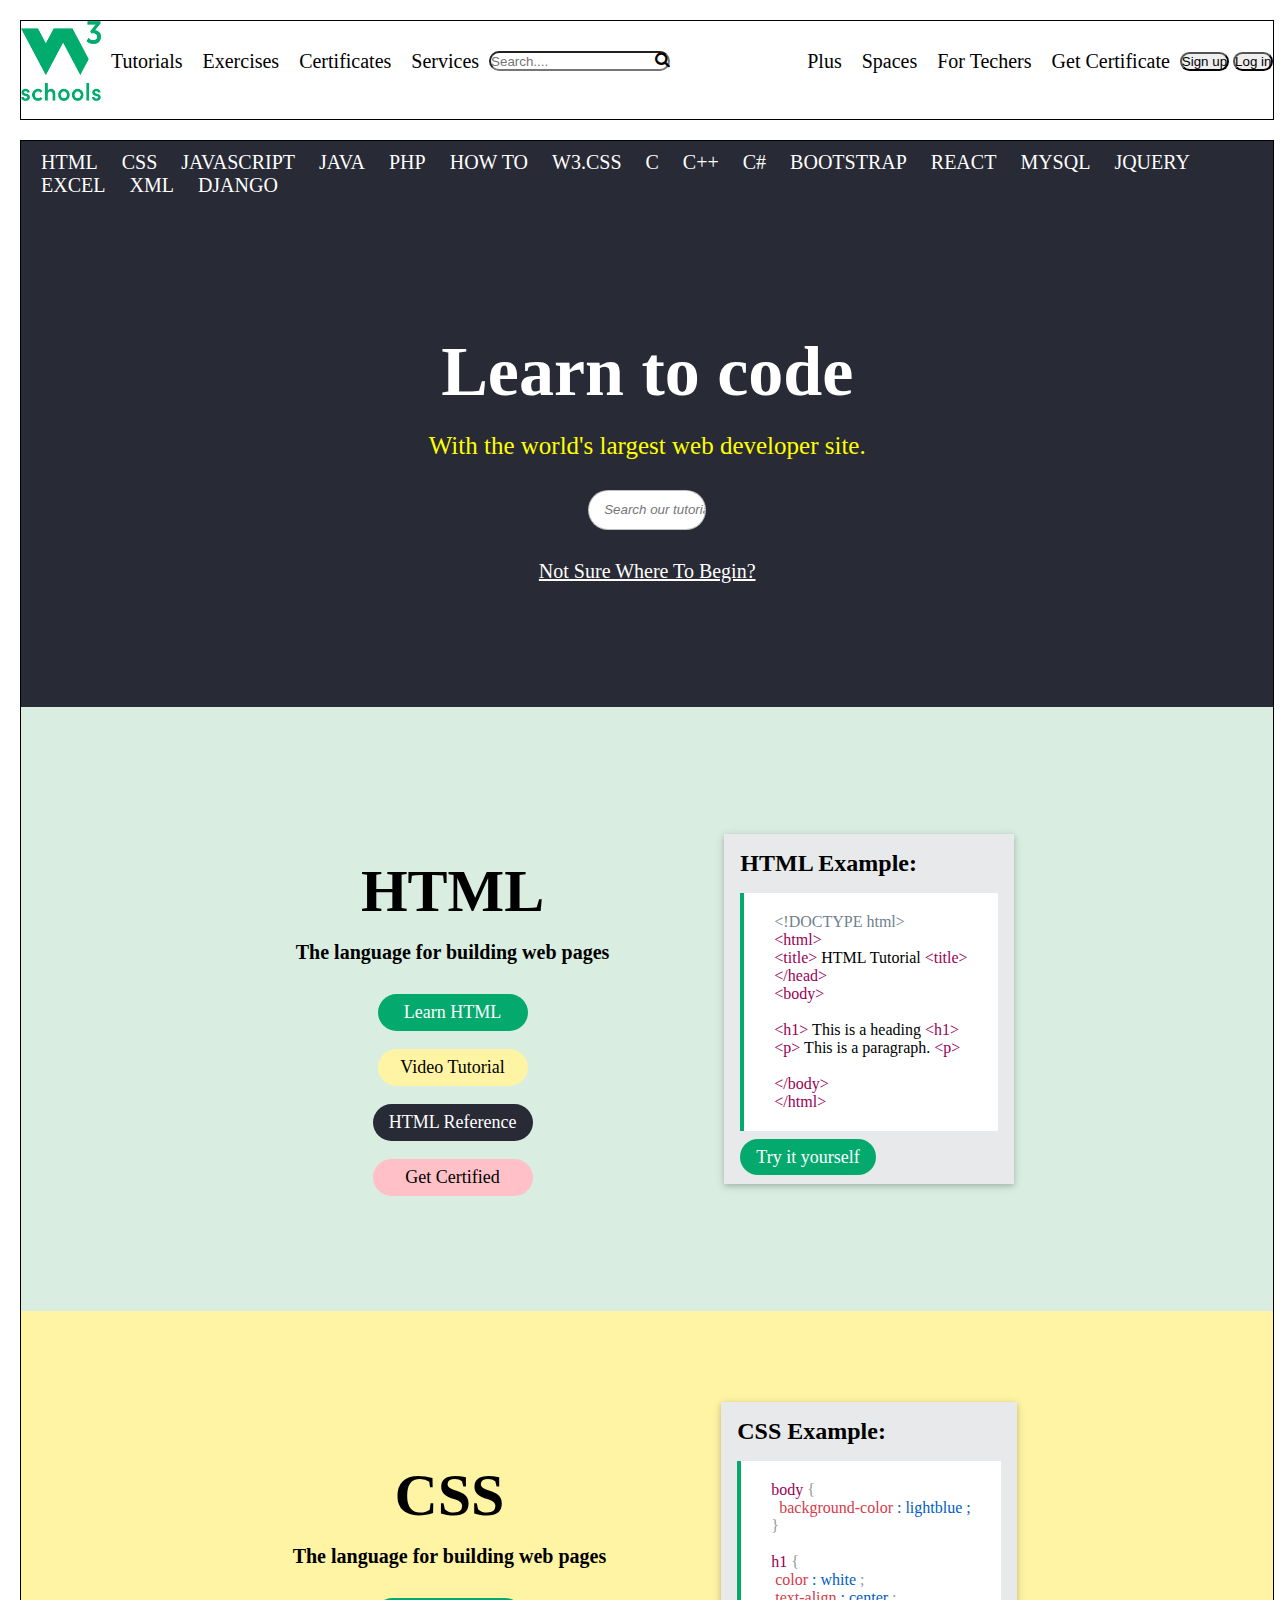
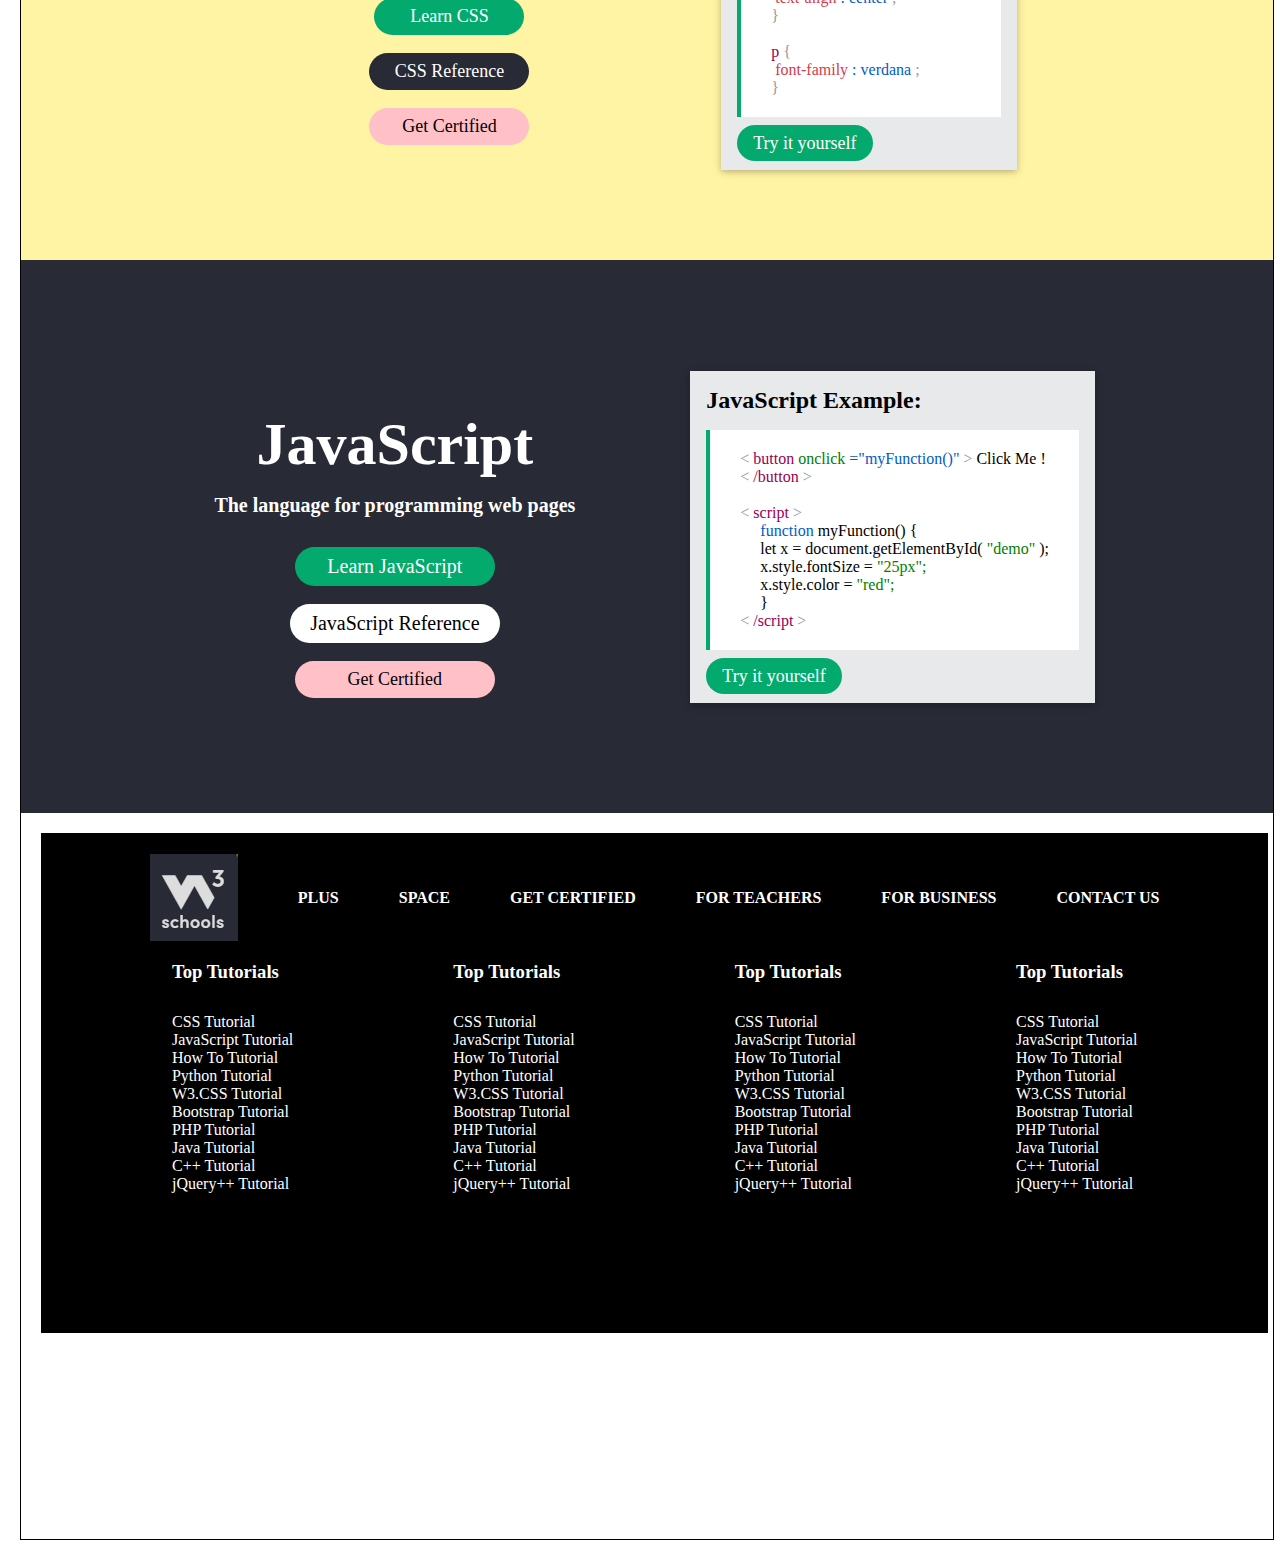
==== commit dbc1a8a3: "homework day 8" ====
--- a/indexw3.html
+++ b/indexw3.html
@@ -12,21 +12,21 @@
   </head>
   <body>
     <div class="top">
-      <div class="top-avatar">
+      <div class="top__avatar">
         <img
-          class="top--avatar--img"
+          class="top__avatar--img"
           src="./public/img/W3Schools_logo.svg.png"
           alt="w3schools_logo"
         />
-        <span class="top--items">
-          <ul class="top--nav">
-            <li><a class="menu--nav--top" href="#">Tutorials</a></li>
-            <li><a class="menu--nav--top" href="#">Exercises</a></li>
-            <li><a class="menu--nav--top" href="#">Certificates</a></li>
-            <li><a class="menu--nav--top" href="#">Services</a></li>
-            <span class="top--search">
+        <span class="top__items">
+          <ul class="top__nav">
+            <li><a class="top__nav--item" href="#">Tutorials</a></li>
+            <li><a class="top__nav--item" href="#">Exercises</a></li>
+            <li><a class="top__nav--item" href="#">Certificates</a></li>
+            <li><a class="top__nav--item" href="#">Services</a></li>
+            <span class="top__search">
               <input
-                class="top--avatar--input"
+                class="top__search--input"
                 type="text"
                 placeholder="Search...."
                 name="Search"
@@ -34,240 +34,240 @@
               <i class="fa fa-search icon" aria-hidden="true"></i>
             </span>
           </ul>
-          <ul class="top--nav">
-            <li><a class="menu--nav--top" href="#">Plus</a></li>
-            <li><a class="menu--nav--top" href="#">Spaces</a></li>
-            <li><a class="menu--nav--top" href="#">For Techers</a></li>
-            <li><a class="menu--nav--top" href="#">Get Certificate</a></li>
-            <div class="top--avatar--register">
-              <button class="top--avatar--signup" type="submit">Sign up</button>
-              <button class="top--avatar--login" type="submit">Log in</button>
+          <ul class="top__nav">
+            <li><a class="top__nav--item" href="#">Plus</a></li>
+            <li><a class="top__nav--item" href="#">Spaces</a></li>
+            <li><a class="top__nav--item" href="#">For Techers</a></li>
+            <li><a class="top__nav--item" href="#">Get Certificate</a></li>
+            <div class="top__avatar--register">
+              <button class="top__avatar--signup" type="submit">Sign up</button>
+              <button class="top__avatar--login" type="submit">Log in</button>
             </div>
           </ul>
         </span>
       </div>
-      
     </div>
     <div class="content">
       <div class="content--left">
-        <div class="top--menu">
-          <li><a class="menu--nav" href="#">HTML</a></li>
-          <li><a class="menu--nav" href="#">CSS</a></li>
-          <li><a class="menu--nav" href="#">JAVASCRIPT</a></li>
-          <li><a class="menu--nav" href="#">JAVA</a></li>
-          <li><a class="menu--nav" href="#">PHP</a></li>
-          <li><a class="menu--nav" href="#">HOW TO</a></li>
-          <li><a class="menu--nav" href="#">W3.CSS</a></li>
-          <li><a class="menu--nav" href="#">C</a></li>
-          <li><a class="menu--nav" href="#">C++</a></li>
-          <li><a class="menu--nav" href="#">C#</a></li>
-          <li><a class="menu--nav" href="#">BOOTSTRAP</a></li>
-          <li><a class="menu--nav" href="#">REACT</a></li>
-          <li><a class="menu--nav" href="#">MYSQL</a></li>
-          <li><a class="menu--nav" href="#">JQUERY</a></li>
-          <li><a class="menu--nav" href="#">EXCEL</a></li>
-          <li><a class="menu--nav" href="#">XML</a></li>
-          <li><a class="menu--nav" href="#">DJANGO</a></li>
-        </div>
-        <div class="content--mid--a">
-          <div class="learn--to--code">
-            <h1 class="learn">Learn to code</h1>
+        <div class="content__menu">
+          <ul class="content__menu--list">
+            <li><a class="content__menu--nav" href="#">HTML</a></li>
+            <li><a class="content__menu--nav" href="#">CSS</a></li>
+            <li><a class="content__menu--nav" href="#">JAVASCRIPT</a></li>
+            <li><a class="content__menu--nav" href="#">JAVA</a></li>
+            <li><a class="content__menu--nav" href="#">PHP</a></li>
+            <li><a class="content__menu--nav" href="#">HOW TO</a></li>
+            <li><a class="content__menu--nav" href="#">W3.CSS</a></li>
+            <li><a class="content__menu--nav" href="#">C</a></li>
+            <li><a class="content__menu--nav" href="#">C++</a></li>
+            <li><a class="content__menu--nav" href="#">C#</a></li>
+            <li><a class="content__menu--nav" href="#">BOOTSTRAP</a></li>
+            <li><a class="content__menu--nav" href="#">REACT</a></li>
+            <li><a class="content__menu--nav" href="#">MYSQL</a></li>
+            <li><a class="content__menu--nav" href="#">JQUERY</a></li>
+            <li><a class="content__menu--nav" href="#">EXCEL</a></li>
+            <li><a class="content__menu--nav" href="#">XML</a></li>
+            <li><a class="content__menu--nav" href="#">DJANGO</a></li>
+          </ul>
+        </div>
+        <div class="content__mid">
+          <div class="content__learn">
+            <h1 class="content__learn--title">Learn to code</h1>
           <p class="p">With the world's largest web developer site.</p>
-          <div class="content--mid--input">
-            <input class="input" type="text" placeholder="Search our tutorials, e.g. HTML"/>
-          </div>
-          <a class="notsure" href="#">Not Sure Where To Begin?</a>
-          </div>
-        </div>
-        <div class="content--mid--b"></div>
-      </div>
-      <div class="content--right">
-        <div class="content--right--a">
-          <h1 class="chuhtml">HTML</h1>
-          <h4 class="thelanguage">The language for building web pages</h4>
-          <div class="html">
-          <a class="learn--html" href="#">Learn HTML</a>
-          <br>
-          <a class="video" href="#">Video Tutorial</a>
-          <br>
-          <a class="reference" href="#">HTML Reference</a>
-          <br>
-          <a class="certified" href="#">Get Certified</a>
-          </div>
-        </div>
-        <div class="content--right--b">
-          <h2 class="example">HTML Example:</h2>
-          <div class="code">
-            <span class="doctypehtml">&lt;!DOCTYPE html&gt;</span>
-            <br>
-            <span class="htmll">&lt;html&gt;</span>
-            <br>
-            <span class="titlename">
-              <span class="title">&lt;title&gt;</span>
+          <div class="content__search">
+            <input class="content__search--input" type="text" placeholder="Search our tutorials, e.g. HTML"/>
+          </div>
+          <a class="content__notsure--link" href="#">Not Sure Where To Begin?</a>
+          </div>
+        </div>
+      </div>
+      <div class="content__right">
+        <div class="content__right--a">
+          <h1 class="content__letters">HTML</h1>
+          <h4 class="content__thelanguage">The language for building web pages</h4>
+          <div class="content__links">
+          <a class="content__links--html" href="#">Learn HTML</a>
+          <br>
+          <a class="content__links--video" href="#">Video Tutorial</a>
+          <br>
+          <a class="content__links--reference" href="#">HTML Reference</a>
+          <br>
+          <a class="content__links--certified" href="#">Get Certified</a>
+          </div>
+        </div>
+        <div class="content__right--example">
+          <h2 class="content__right--titleExample">HTML Example:</h2>
+          <div class="content__right--code">
+            <span class="content__right--tagdoctype">&lt;!DOCTYPE html&gt;</span>
+            <br>
+            <span class="content__right--taghtml">&lt;html&gt;</span>
+            <br>
+            <span class="content__right--titlename">
+              <span class="content__right--tagtitle">&lt;title&gt;</span>
             </span>
             HTML Tutorial
-            <span class="titlename">
-              <span class="title">&lt;title&gt;</span>
-            </span>
-            <br>
-            <span class="head">&lt;/head&gt;</span>
-            <br>
-            <span class="bodyy">&lt;body&gt;</span>
-            <br>
-            <br>
-            <span class="titlep">
+            <span class="content__right--titlename">
+              <span class="content__right--tagtitle">&lt;title&gt;</span>
+            </span>
+            <br>
+            <span class="content__right--taghead">&lt;/head&gt;</span>
+            <br>
+            <span class="content__right--tagbody">&lt;body&gt;</span>
+            <br>
+            <br>
+            <span class="content__right--tagtitlep">
               <span>&lt;h1&gt;</span>
             </span>
             This is a heading
-            <span class="titlep">
+            <span class="content__right--tagtitlep">
               <span>&lt;h1&gt;</span>
             </span>
             <br>
-            <span class="titlep">
+            <span class="content__right--tagtitlep">
               <span>&lt;p&gt;</span>
             </span>
             This is a paragraph.
-            <span class="titlep">
+            <span class="content__right--tagtitlep">
               <span>&lt;p&gt;</span>
             </span>
             <br>
             <br>
-            <span class="bodyy">&lt;/body&gt;</span>
-            <br>
-            <span class="htmll">&lt;/html&gt;</span>
-          </div>
-          <a class="learn--tryit" href="#">Try it yourself</a>
-        </div>
-      </div>
-      <div class="content--rightt">
-        <div class="content--right--a">
-          <h1 class="chuhtml">CSS</h1>
-          <h4 class="thelanguage">The language for building web pages</h4>
-          <div class="html">
-          <a class="learn--html" href="#">Learn CSS</a>
-          <br>
-          <a class="reference" href="#">CSS Reference</a>
-          <br>
-          <a class="certified" href="#">Get Certified</a>
-          </div>
-        </div>
-        <div class="content--right--b">
-          <h2 class="example">CSS Example:</h2>
-          <div class="code">
-            <div class="cssbody">
-              <span class="cssbody--color">body</span>
-              <span class="cssdelimiter--color">{</span>
-                <br>
-                <span class="cssproperty--color">&nbsp; background-color
-                  <span class="csspropertyvalue--color">
+            <span class="content__right--tagbody">&lt;/body&gt;</span>
+            <br>
+            <span class="content__right--taghtml">&lt;/html&gt;</span>
+          </div>
+          <a class="content__right--learntryit" href="#">Try it yourself</a>
+        </div>
+      </div>
+      <div class="content__rightt">
+        <div class="content__right--a">
+          <h1 class="content__letters">CSS</h1>
+          <h4 class="content__thelanguage">The language for building web pages</h4>
+          <div class="content__links">
+          <a class="content__links--css" href="#">Learn CSS</a>
+          <br>
+          <a class="content__links--reference" href="#">CSS Reference</a>
+          <br>
+          <a class="content__links--certified" href="#">Get Certified</a>
+          </div>
+        </div>
+        <div class="content__right--example">
+          <h2 class="content__right--titleExample">CSS Example:</h2>
+          <div class="content__right--code">
+            <div class="content__right--cssbody">
+              <span class="content__right--bodycolor">body</span>
+              <span class="content__right--delimitercolor">{</span>
+                <br>
+                <span class="content__right--propertycolor">&nbsp; background-color
+                  <span class="content__right--propertyvaluecolor">
                     <span class="cssdelimiter--color--lightbule">:</span>
                     lightblue
                     <span class="cssdelimiter--color">;</span>
                 </span>
                 <br>
                 </span>
-              <span class="cssdelimiter--color">}</span>
+              <span class="content__right--delimitercolor">}</span>
             </div>
             <br>
-            <span class="cssbody--color">h1</span>
-              <span class="cssdelimiter--color">{</span>
-                <br>
-                <span class="cssproperty--color">&nbsp;color
-                  <span class="csspropertyvalue--color">
+            <span class="content__right--bodycolor">h1</span>
+              <span class="content__right--delimitercolor">{</span>
+                <br>
+                <span class="content__right--propertycolor">&nbsp;color
+                  <span class="content__right--propertyvaluecolor">
                     <span class="cssdelimiter--color--lightbule">:</span>
                     white
-                    <span class="cssdelimiter--color">;</span>
+                    <span class="content__right--delimitercolor">;</span>
                     <br>
-                    <span class="cssproperty--color">&nbsp;text-align
-                      <span class="csspropertyvalue--color">
+                    <span class="content__right--propertycolor">&nbsp;text-align
+                      <span class="content__right--propertyvaluecolor">
                         <span class="cssdelimiter--color--lightbule">:</span>
                         center
-                        <span class="cssdelimiter--color">;</span>
-                </span>
-                <br>
-                </span>
-              <span class="cssdelimiter--color">}</span>
-            <br>
-            <br>
-            <span class="cssbody--color">p</span>
-              <span class="cssdelimiter--color">{</span>
-                <br>
-                <span class="cssproperty--color">&nbsp;font-family
-                  <span class="csspropertyvalue--color">
+                        <span class="content__right--delimitercolor">;</span>
+                </span>
+                <br>
+                </span>
+              <span class="content__right--delimitercolor">}</span>
+            <br>
+            <br>
+            <span class="content__right--bodycolor">p</span>
+              <span class="content__right--delimitercolor">{</span>
+                <br>
+                <span class="content__right--propertycolor">&nbsp;font-family
+                  <span class="content__right--propertyvaluecolor">
                     <span class="cssdelimiter--color--lightbule">:</span>
                     verdana
-                    <span class="cssdelimiter--color">;</span>
-                </span>
-                <br>
-                </span>
-              <span class="cssdelimiter--color">}</span>
-          </div>
-          <a class="learn--tryit" href="#">Try it yourself</a>
-        </div>
-      </div>
-      <div class="content--righttt">
-        <div class="content--right--a">
-          <h1 class="javascript">JavaScript</h1>
-          <h4 class="thelanguagejava">The language for programming web pages</h4>
-          <div class="html">
-          <a class="learn--java" href="#">Learn JavaScript</a>
-          <br>
-          <a class="reference--java" href="#">JavaScript Reference</a>
-          <br>
-          <a class="certified--java" href="#">Get Certified</a>
-          </div>
-        </div>
-        <div class="content--right--b">
-          <h2 class="example">JavaScript Example:</h2>
-          <div class="code">
-            <span class="tagname-color">
-              <span class="tag--color">&lt;</span>
-              <span class="button--color">button</span>
-              <span class="onclick--color">onclick</span>
-              <span class="myfunction--color">="myFunction()"</span>
-              <span class="tag--color">&gt;</span>
-              <span class="clickme--color">Click Me !</span>
+                    <span class="content__right--delimitercolor">;</span>
+                </span>
+                <br>
+                </span>
+              <span class="content__right--delimitercolor">}</span>
+          </div>
+          <a class="content__right--learntryit" href="#">Try it yourself</a>
+        </div>
+      </div>
+      <div class="content__righttt">
+        <div class="content__right--a">
+          <h1 class="content__letters--java">JavaScript</h1>
+          <h4 class="content__thelanguagejava">The language for programming web pages</h4>
+          <div class="content__links">
+          <a class="content__right--learnjava" href="#">Learn JavaScript</a>
+          <br>
+          <a class="content__right--referencejava" href="#">JavaScript Reference</a>
+          <br>
+          <a class="content__right--certifiedjava" href="#">Get Certified</a>
+          </div>
+        </div>
+        <div class="content__right--example">
+          <h2 class="content__right--titleExample">JavaScript Example:</h2>
+          <div class="content__right--code">
+            <span class="content__right--tagnamecolor">
+              <span class="content__right--tagcolor">&lt;</span>
+              <span class="content__right--buttoncolor">button</span>
+              <span class="content__right--onclickcolor">onclick</span>
+              <span class="content__right--myfunctioncolor">="myFunction()"</span>
+              <span class="content__right--tagcolor">&gt;</span>
+              <span class="content__right--clickmecolor">Click Me !</span>
               <br>
-              <span class="tag--color">&lt;</span>
-              <span class="button--color">/button</span>
-              <span class="tag--color">&gt;</span>
-            </span>
-            <br>
-            <br>
-            <span class="tagname--color">
-              <span class="tag--color">&lt;</span>
-              <span class="script--color">script</span>
-              <span class="tag--color">&gt;</span>
+              <span class="content__right--tagcolor">&lt;</span>
+              <span class="content__right--buttoncolor">/button</span>
+              <span class="content__right--tagcolor">&gt;</span>
+            </span>
+            <br>
+            <br>
+            <span class="content__right--tagnamecolor">
+              <span class="content__right--tagcolor">&lt;</span>
+              <span class="content__right--scriptcolor">script</span>
+              <span class="content__right--tagcolor">&gt;</span>
               <br>
-              <div class="java">
-                <span class="myfunction--color">function</span>
-              <span class="function--color">myFunction()</span>
-              <span class="jssdelimiter--color">{</span>
-                <br>
-                <span class="let--color">let</span>
-                <span class="x--color">x = document.getElementById(</span>
-                <span class="demo--color">"demo"</span>
-                <span class="x--color">);</span>
-                <br>
-                <span class="xstyle--color">x.style.fontSize =</span>
-                <span class="demo--color">"25px"</span>
-                <br>
-                <span class="xstyle--color">x.style.color =</span>
-                <span class="demo--color">"red"</span>
-                <br>
-              <span class="jssdelimiter--color">}</span>
+              <div class="content__right--java">
+                <span class="content__right--myfunctioncolor">function</span>
+              <span class="content__right--functioncolor">myFunction()</span>
+              <span>{</span>
+                <br>
+                <span>let</span>
+                <span>x = document.getElementById(</span>
+                <span class="content__right--democolor">"demo"</span>
+                <span>);</span>
+                <br>
+                <span>x.style.fontSize =</span>
+                <span class="content__right--democolor">"25px";</span>
+                <br>
+                <span>x.style.color =</span>
+                <span class="content__right--democolor">"red";</span>
+                <br>
+              <span>}</span>
               <br>
               </div>
-              <span class="tag--color">&lt;</span>
-              <span class="script--color">/script</span>
-              <span class="tag--color">&gt;</span>
-            </span>
-          </div>
-          <a class="learn--tryit" href="#">Try it yourself</a>
+              <span class="content__right--tagcolor">&lt;</span>
+              <span class="content__right--scriptcolor">/script</span>
+              <span class="content__right--tagcolor">&gt;</span>
+            </span>
+          </div>
+          <a class="content__right--learntryit" href="#">Try it yourself</a>
         </div>
       </div>
     <div class="bottom">
-      <div class="bottom-boder">
+      <div class="bottom__boder">
         <img src="./public/img/Screenshot 2025-03-07 195516.png" alt="">
         <h4>PLUS</h4>
           <h4>SPACE</h4>
@@ -276,10 +276,10 @@
           <h4>FOR BUSINESS</h4>
           <h4>CONTACT US</h4>
       </div>
-      <div class="bottom--all">
-        <div class="bottom1">
+      <div class="bottom__border--all">
+        <div class="bottom__border--bottom1">
             <h3>Top Tutorials</h3>
-          <div class="toptutorial">
+          <div class="bottom__border--toptutorial">
             <p>CSS Tutorial</p>
             <p>JavaScript Tutorial</p>
             <p>How To Tutorial</p>
@@ -292,9 +292,9 @@
             <p>jQuery++ Tutorial</p>
           </div>
         </div>
-        <div class="bottom2">
+        <div class="bottom__border--bottom2">
             <h3>Top Tutorials</h3>
-          <div class="toptutorial">
+          <div class="bottom__border--toptutorial">
             <p>CSS Tutorial</p>
             <p>JavaScript Tutorial</p>
             <p>How To Tutorial</p>
@@ -307,9 +307,9 @@
             <p>jQuery++ Tutorial</p>
           </div>
         </div>
-        <div class="bottom3">
+        <div class="bottom__border--bottom3">
             <h3>Top Tutorials</h3>
-          <div class="toptutorial">
+          <div class="bottom__border--toptutorial">
             <p>CSS Tutorial</p>
             <p>JavaScript Tutorial</p>
             <p>How To Tutorial</p>
@@ -322,9 +322,9 @@
             <p>jQuery++ Tutorial</p>
           </div>
         </div>
-        <div class="bottom4">
+        <div class="bottom__border--bottom4">
             <h3>Top Tutorials</h3>
-          <div class="toptutorial">
+          <div class="bottom__border--toptutorial">
             <p>CSS Tutorial</p>
             <p>JavaScript Tutorial</p>
             <p>How To Tutorial</p>
@@ -338,10 +338,6 @@
           </div>
         </div>
       </div>
-      
-        
-
-
     </div>
   </body>
 </html>
--- a/stylew3.css
+++ b/stylew3.css
@@ -10,90 +10,106 @@
   align-items: center;
   flex-direction: column;
 }
+
 .top {
   margin: 20px;
   border: 1px solid black;
   width: 98%;
   height: 100px;
 }
-.top-avatar {
+
+.top__avatar {
   display: flex;
   justify-content: flex-start;
   align-items: center;
 }
-.top--avatar--img {
+
+.top__avatar--img {
   width: 80px;
   height: 80px;
 }
+
 li {
   display: inline;
 }
-.menu--nav {
+
+.content__menu--nav {
   text-decoration: none;
   color: white;
   padding: 10px;
   font-size: 20px;
 }
-.menu--nav--top{
+
+.top__nav--item{
   padding: 10px;
   font-size: 20px;
   text-decoration: none;
   color: black;
 }
-.top--items {
+
+.top__items {
   width: 100%;
   display: flex;
   justify-content: space-between;
   align-items: center;
 }
 
-.top--avatar--input {
+.top__search--input {
   height: 20px;
   border-radius: 20px;
   outline: none;
 }
-.top--search {
+
+.top__search {
   position: relative;
 }
+
 .icon {
   position: absolute;
   right: 0;
 }
-.top--nav {
+
+.top__nav {
   display: inline;
   display: flex;
   justify-content: flex-start;
   align-items: center;
   float: right;
 }
-.top--avatar--signup {
+
+.top__avatar--signup {
   border-radius: 20px;
 }
-.top--avatar--login {
+
+.top__avatar--login {
   border-radius: 20px;
 }
-.top--menu {
+
+.content__menu {
   display: block;
   padding: 10px;
 
 }
+
 .content {
   margin: 20px;
   border: 1px solid black;
   width: 98%;
   height: 3000px;
 }
+
 .content--left{
   background-color: #282a35;
-
-}
+}
+
 .footer {
   margin: 20px;
   border: 1px solid black;
   width: 98%;
   height: 500px;
 }
-.content--mid--a{
+
+.content__mid{
   text-align: center;
   height: 500px;
   display: flex;
@@ -101,20 +117,24 @@
   justify-content: center;
   gap: 20px;
 }
-.learn{
+
+.content__learn--title{
   font-size: 70px;
   color: white;
 }
+
 .p{
   padding-top: 20px;
   color: yellow;
   font-size: 25px;
 }
-.content--mid--input{
+
+.content__search{
   padding-top: 30px;
   padding-bottom: 30px;
 }
-.input{
+
+.content__search--input{
   border-radius: 20px;
   width: 27%;
   height: 40px;
@@ -126,35 +146,42 @@
   background-repeat: no-repeat;
   background-position: 350px;
 }
-.notsure{
-  font-size: 20px;
-  color: white;
-}
-.content--right{
+
+.content__notsure--link{
+  font-size: 20px;
+  color: white;
+}
+
+.content__right{
   display: flex;
   justify-content: center;
   align-items: center;
   padding-top: 50px;
   background-color: #D9EEE1;
 }
-.content--right--a{
+
+.content__right--a{
   text-align: center;
   display: block;
   padding-bottom: 100px;
   padding-right: 100px;
   padding-top: 100px;
 }
-.chuhtml{
+
+.content__letters{
   font-size: 60px;
 }
-.html{
+
+.content__links{
   padding: 15px;
 }
-.thelanguage{
+
+.content__thelanguage{
   padding: 15px;
   font-size: 20px;
 }
-.learn--html{
+
+.content__links--html{
   background-color: #04AA6D;
   color: white;
   font-size: 18px;
@@ -165,7 +192,8 @@
   text-decoration: none;
   padding: 8px 16px;
 }
-.video{
+
+.content__links--video{
   background-color: #FFF4A3;
   color: black;
   font-size: 18px;
@@ -176,7 +204,8 @@
   text-decoration: none;
   padding: 8px 16px;
 }
-.reference{
+
+.content__links--reference{
   background-color: #282A35;
   color: white;
   font-size: 18px;
@@ -187,7 +216,8 @@
   text-decoration: none;
   padding: 8px 16px;
 }
-.certified{
+
+.content__links--certified{
   background-color: #FFC0C7;
   color: black;
   font-size: 18px;
@@ -198,57 +228,81 @@
   text-decoration: none;
   padding: 8px 16px;
 }
-.code{
+
+.content__links--css{
+  background-color: #04AA6D;
+  color: white;
+  font-size: 18px;
+  margin: auto;
+  display: block;
+  width: 150px;
+  border-radius: 25px;
+  text-decoration: none;
+  padding: 8px 16px;
+}
+
+.content__right--code{
   padding: 20px 30px;
 }
-.content--right--b{
+
+.content__right--example{
   background-color: #E7E9EB;
   padding: 16px;
   box-shadow: 0 2px 5px rgba(0, 0, 0, 0.16), 0 2px 10px 0 rgba(0, 0, 0, 0.12);
   margin-bottom: 50px;
 }
-.example{
+
+.content__right--titleExample{
   margin-bottom: 16px;
 }
-.code{
+
+.content__right--code{
   background-color: white;
   border-left: 4px solid #04AA6D;
   margin-bottom: 16px;
-
-}
-.doctypehtml{
+}
+
+.content__right--tagdoctype{
   color: #708090;
 }
-.htmll{
-  color: #990055;
-}
-.titlename{
-  color: #990055;
-}
-.titlep{
-  color: #990055;
-}
-.head{
-  color: #990055;
-}
-.bodyy{
-  color: #990055;
-}
-.content--rightt{
+
+.content__right--taghtml{
+  color: #990055;
+}
+
+.content__right--titlename{
+  color: #990055;
+}
+
+.content__right--tagtitlep{
+  color: #990055;
+}
+
+.content__right--taghead{
+  color: #990055;
+}
+
+.content__right--tagbody{
+  color: #990055;
+}
+
+.content__rightt{
   display: flex;
   justify-content: center;
   align-items: center;
   padding-top: 50px;
   background-color: #FFF4A3;
 }
-.content--righttt{
+
+.content__righttt{
   display: flex;
   justify-content: center;
   align-items: center;
   padding-top: 50px;
   background-color: #282A35;
 }
-.learn--tryit{
+
+.content__right--learntryit{
   background-color: #04AA6D;
   color: white;
   font-size: 18px;
@@ -259,28 +313,34 @@
   padding: 8px 16px;
 }
 
-.cssbody--color{
-  color: #990055;
-}
-.cssdelimiter--color{
+.content__right--bodycolor{
+  color: #990055;
+}
+
+.content__right--delimitercolor{
   color: #999999;
 }
-.cssproperty--color{
+
+.content__right--propertycolor{
   color: #D73A49;
 }
-.csspropertyvalue--color{
+
+.content__right--propertyvaluecolor{
   color: #005CC5;
 }
-.javascript{
+
+.content__letters--java{
   font-size: 60px;
   color: white;
 }
-.thelanguagejava{
+
+.content__thelanguagejava{
   color: white;
   padding: 15px;
   font-size: 20px;
 }
-.learn--java{
+
+.content__right--learnjava{
   background-color: #04AA6D;
   color: white;
   font-size: 20px;
@@ -291,7 +351,8 @@
   text-decoration: none;
   padding: 8px 16px;
 }
-.reference--java{
+
+.content__right--referencejava{
   background-color: #FFFFFF;
   color: black;
   font-size: 20px;
@@ -302,7 +363,8 @@
   text-decoration: none;
   padding: 8px 16px;
 }
-.certified--java{
+
+.content__right--certifiedjava{
   background-color: #FFC0C7;
   color: black;
   font-size: 18px;
@@ -313,39 +375,48 @@
   text-decoration: none;
   padding: 8px 16px;
 }
-.tag--color{
+
+.content__right--tagcolor{
   color: #999999;
 }
-.button--color{
-  color: #990055;
-}
-.onclick--color{
+
+.content__right--buttoncolor{
+  color: #990055;
+}
+
+.content__right--onclickcolor{
   color: #008000;
 }
-.myfunction--color{
+
+.content__right--myfunctioncolor{
   color: #005CC5;
 }
-.script--color{
-  color: #990055;
-}
+
+.content__right--scriptcolor{
+  color: #990055;
+}
+
 .let--color{
   color: #005CC5;
 }
-.demo--color{
+
+.content__right--democolor{
   color: #008000;
 }
-.java{
+
+.content__right--java{
   padding-left: 20px;
 }
+
 .bottom{
   margin: 20px;
   border: 1px solid black;
   width: 98%;
   height: 500px;
   background-color: #000000;
-
-}
-.bottom-boder{
+}
+
+.bottom__boder{
   display: flex;
   justify-content: center;
   align-items: center;
@@ -353,9 +424,9 @@
   padding: 20px;
   gap: 60px;
   color: white;
-  
-}
-.bottom--all{
+}
+
+.bottom__border--all{
   display: flex;
   justify-content: center;
   align-items: center;
@@ -364,7 +435,8 @@
   color: white;
 
 }
-.toptutorial{
+
+.bottom__border--toptutorial{
   padding-top: 30px;
 }
 
